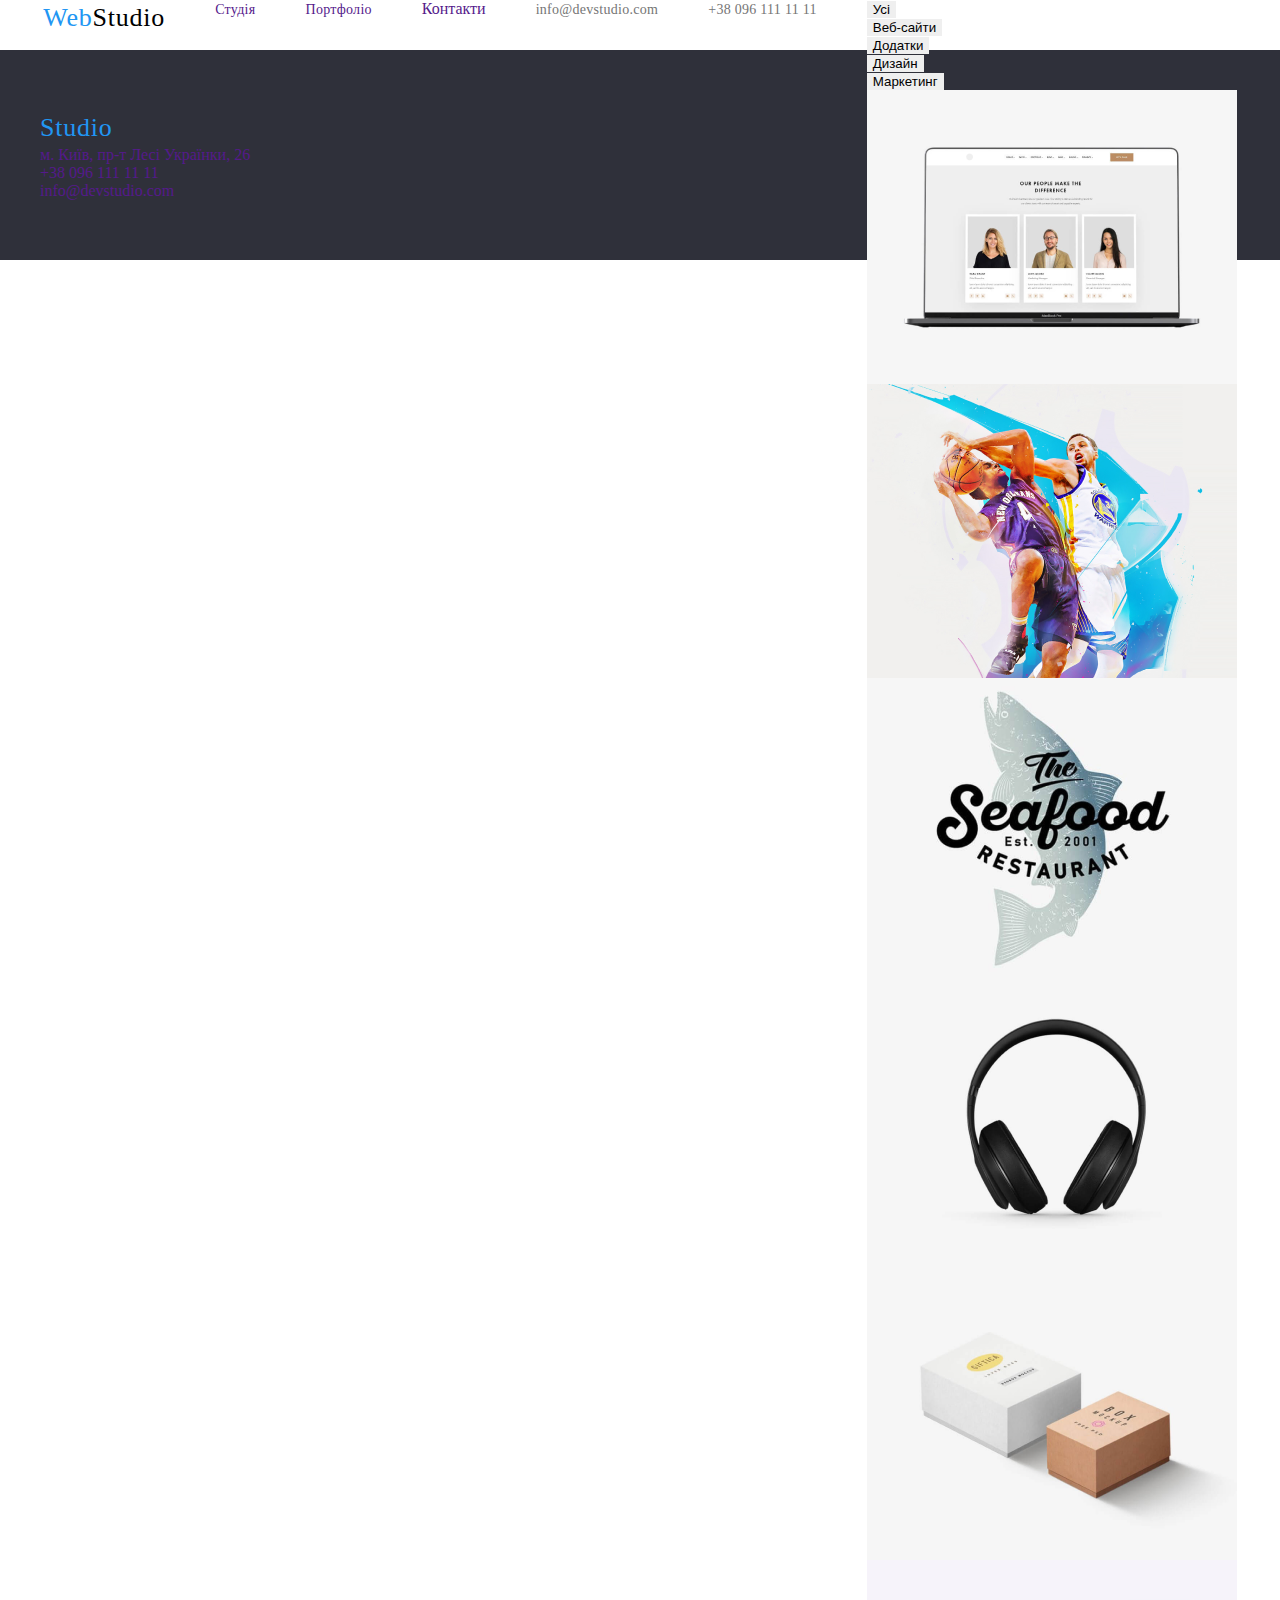
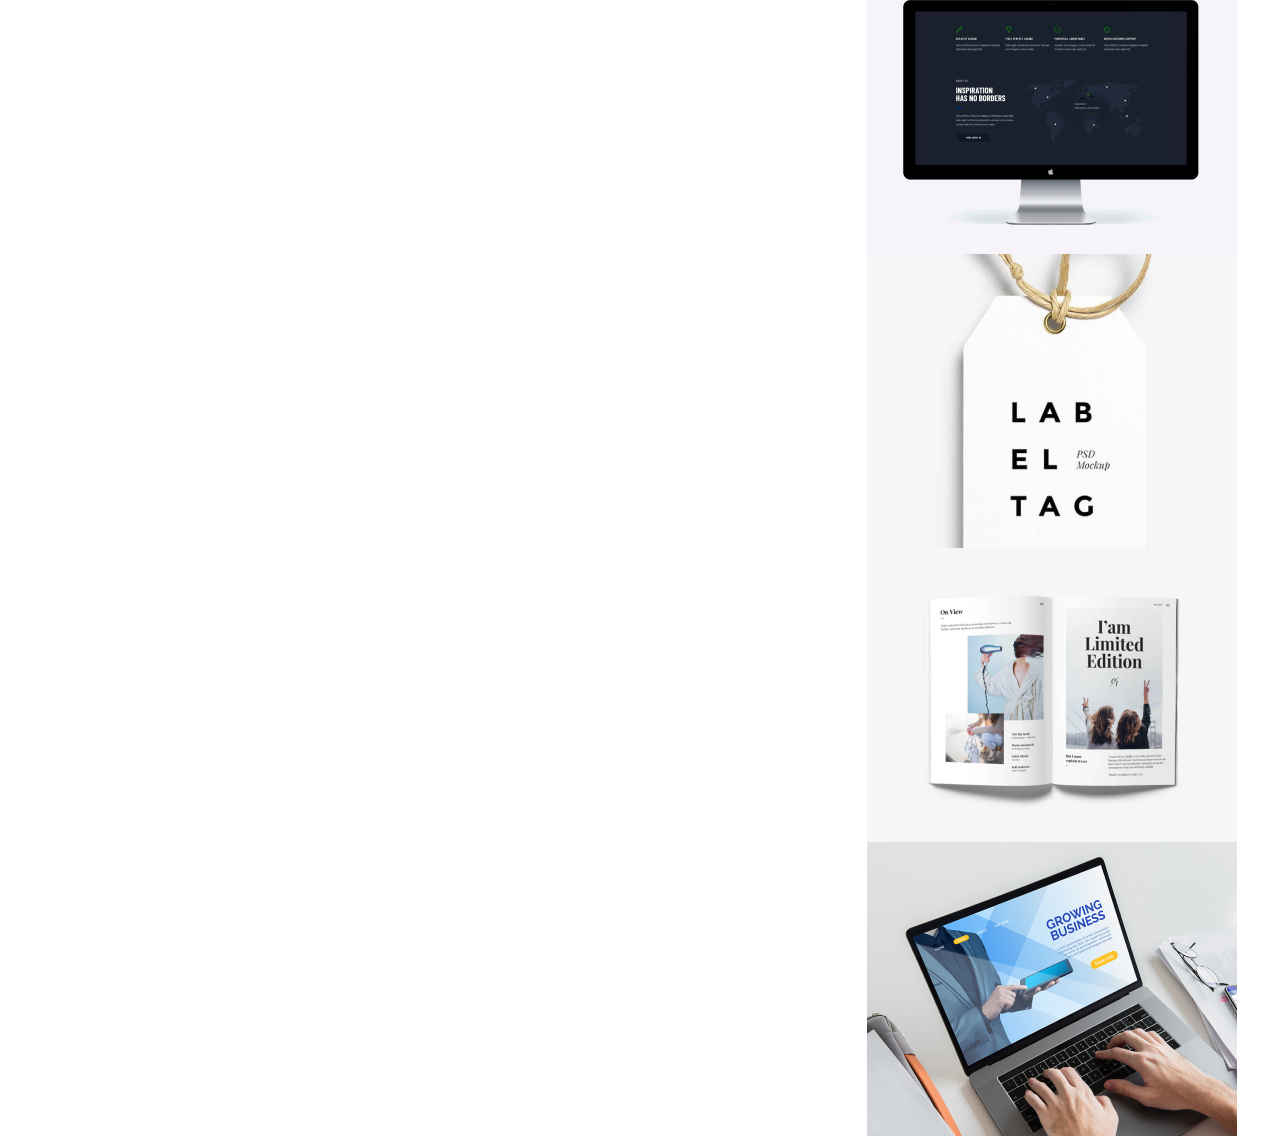
==== portfolio.html @ d5a5fd34 "push" ====
<!DOCTYPE html>
<html lang="en">
<head>
    <meta charset="UTF-8">
    <meta name="viewport" content="width=device-width, initial-scale=1.0">
    <title>Document</title>
    <link rel="stylesheet" href="./reset.css">
    <link rel="stylesheet" href="./style.css">
</head>
<body>
    <header class="header">
        <a class="logo" href="">Web<span class="header-logo">Studio</span></a>
        <nav class="nav">
            <ul class="nav-list">
                <li><a class="nav-list-link" href="">Студія</a></li>
                <li><a class="nav-list-link"href="">Портфоліо</a></li>
                <li><a nav-list-link  href="">Контакти</a></li>
            </ul>
        </nav>
        <ul class="contacts-list" >
            <li><a class="contacts-list-link" href="">info@devstudio.com</a></li>
            <li><a class="contacts-list-link" href="">+38 096 111 11 11</a></li>
    <main>
        <section>
            <ul>
                <li><button>Усі</button></li>
                <li><button>Веб-сайти</button></li>
                <li><button>Додатки</button></li>
                <li><button>Дизайн</button></li>
                <li><button>Маркетинг</button></li>
            </ul>
            <ul>
                <li>
                    <img src="./img (6).png" alt="">
                    <h3></h3>
                    <p></p>
                </li>
                <li>
                    <img src="./img (9).png" alt="">
                    <h3></h3>
                    <p></p>
                </li>
                <li>
                    <img src="./img (10).png" alt="">
                    <h3></h3>
                    <p></p>
                </li>
                <li>
                    <img src="./img (13).png" alt="">
                    <h3></h3>
                    <p></p>
                </li>
                <li>
                    <img src="./img (14).png" alt="">
                    <h3></h3>
                    <p></p>
                </li>
                <li>
                    <img src="./img (16).png" alt="">
                    <h3></h3>
                    <p></p>
                </li>
                <li>
                    <img src="./img (17).png" alt="">
                    <h3></h3>
                    <p></p>
                </li>
                <li>
                    <img src="./img (21).png" alt="">
                    <h3></h3>
                    <p></p>
                </li>
                <li>
                    <img src="./img (27).png" alt="">
                    <h3></h3>
                    <p></p>
                </li>
            </ul>
        </section>
    </main>
    
        </ul>
       </header> 
       <footer class="footer">
        <div class="box">
            <a href="" class="logo"><web><span></span></web> Studio</a>
        <address class="address-list">
            <ul class="address-list">
                <li class="address-list-iteam"><a class="address-list-link" href="">м. Київ, пр-т Лесі Українки, 26</a></li>
                <li   class="address-list-iteam"><a class="address-list-link" href="">+38 096 111 11 11</a></li>
                <li class="address-list-iteam"><a class="address-list-link" href="">info@devstudio.com</a></li>
            </ul>
        </address>
        </div>
       </footer> 
</body>
</html>
---- style.css ----
.logo{ 
    color: #2196F3;
    font-family: Raleway;
font-size: 26px;
font-weight: 700;
line-height: 31px;
letter-spacing: 0.03em;
text-align: left;
}
.header-logo{
   color: black;
}



.nav-list-link{
    font-family: Roboto;
        font-size: 14px;
        font-weight: 500;
        line-height: 16px;
        letter-spacing: 0.02em;
        text-align: left;
}
.contacts-list-link{
    font-family: Roboto;
font-size: 14px;
font-weight: 500;
line-height: 16px;
letter-spacing: 0.02em;
text-align: left;
color: #757575;
}

.contacts-list-link{
    font-family: Roboto;
    font-size: 14px;
    font-weight: 500;
    line-height: 16px;
    letter-spacing: 0.02em;
    text-align: left;
    color: #757575;
} 
    .nav-list-link:hover, .contacts-list-link:hover{
        color: #2196F3;
    } 
    .section-hero-title{
        font-family: Roboto;
        font-size: 44px;
        font-weight: 900;
        line-height: 60px;
        letter-spacing: 0.06em;
        text-align: center;
        color: white;
        max-width: 698px;
        margin: 0 auto;

    }
    .section-hero{
        background: #2F303A;
    }
    .logo{
        font-family: Raleway;
font-size: 26px;
font-weight: 700;
line-height: 31px;
letter-spacing: 0.03em;
text-align: left;

font-family: Oleo Script;
font-size: 26px;
font-weight: 400;
line-height: 36px;
letter-spacing: 0.03em;
text-align: left;

    }
   .header{
    display: flex;
    justify-content: center;
    gap: 50px;
    height: 50px;
   }
   
   .nav-list, .contacts-list {
    display: flex;
    gap: 50px;
   }
   .section-hero{
    padding-top: 200px;
    padding-bottom: 200px;

   }

   .section-hero-btn{
    width: 216px;
    height: 50px;
    border-radius: 4px;
    border: none;
    color:white;
    margin: 0 auto;
    display: block;
    background-color: #2196F3;
   }
   .section-features{
    padding-top: 94px;
    padding-bottom: 94px;
   }
   .features-list{
    justify-content: center;
    display: flex;
   }
   .section-work{
    padding-bottom: 94px;
   }
   .work-list{
    justify-content: center;
    display: flex;
   }
   .section .section-hero-btn{
    font-family: robo;
    font-size: 16px;
    font-weight: 700;
    line-height:30px;
    letter-spacing: 0.6em;
    text-align: center;
    background-color: #2196F3;
    display: block;
    margin: 0 auto;
   }
   .features-list{
    display: flex;
    gap: 30px;
   }
   .section-work{
    padding-bottom: 94px;
   }
   .work-list{
    display: flex;
    gap: 30px;

   }
   .work-title{
    text-align: center;
    margin-top: 50px;
   }
   .work-title{
    text-align: center;
    margin-bottom: 50px;
   }
   .team-list{
   display: flex;
   justify-content: center;
   gap: 30px;
   }
   .footer{
    background-color: #2F303A;
    padding-top: 60px;
    padding-bottom: 60px;
   }
   .box{
    max-width: 1200px;
    margin: 0 auto;
   }
   .logo{
    color: #2196F3;
   }
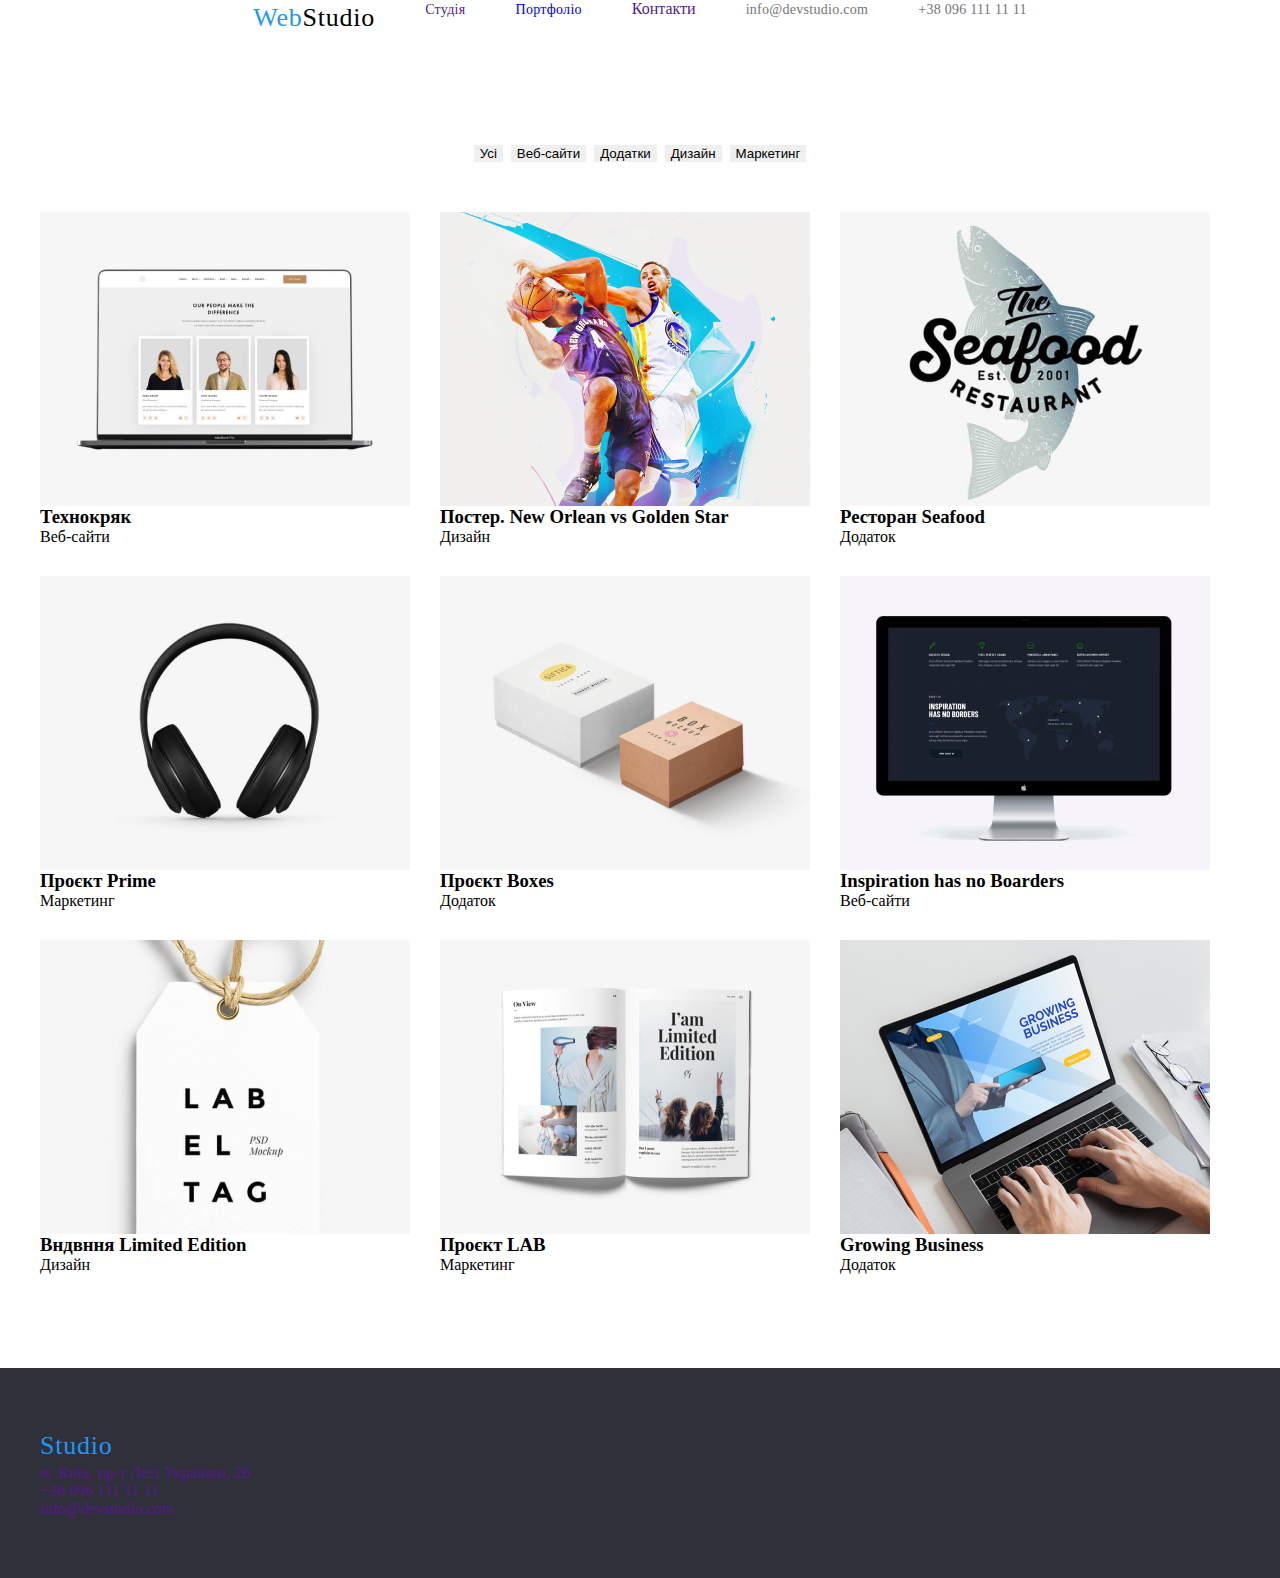
==== commit fdf25ee9: "push" ====
--- a/portfolio.html
+++ b/portfolio.html
@@ -13,74 +13,77 @@
         <nav class="nav">
             <ul class="nav-list">
                 <li><a class="nav-list-link" href="">Студія</a></li>
-                <li><a class="nav-list-link"href="">Портфоліо</a></li>
+                <li><a class="nav-list-link"href="./portfolio.html">Портфоліо</a></li>
                 <li><a nav-list-link  href="">Контакти</a></li>
             </ul>
         </nav>
         <ul class="contacts-list" >
             <li><a class="contacts-list-link" href="">info@devstudio.com</a></li>
             <li><a class="contacts-list-link" href="">+38 096 111 11 11</a></li>
+    
+    
+        </ul>
+       </header> 
     <main>
-        <section>
-            <ul>
-                <li><button>Усі</button></li>
-                <li><button>Веб-сайти</button></li>
-                <li><button>Додатки</button></li>
-                <li><button>Дизайн</button></li>
-                <li><button>Маркетинг</button></li>
+        <section class="portfolio-section">
+            <ul class="buttons-list">
+                <li><button class="btn">Усі</button></li>
+                <li><button class="btn">Веб-сайти</button></li>
+                <li><button class="btn">Додатки</button></li>
+                <li><button class="btn">Дизайн</button></li>
+                <li><button class="btn">Маркетинг</button></li>
             </ul>
-            <ul>
+            <ul class="portfolio-list">
                 <li>
                     <img src="./img (6).png" alt="">
-                    <h3></h3>
-                    <p></p>
+                    <h3>Технокряк</h3>
+                    <p>Веб-сайти</p>
                 </li>
                 <li>
                     <img src="./img (9).png" alt="">
-                    <h3></h3>
-                    <p></p>
+                    <h3>Постер. New Orlean vs Golden Star</h3>
+                    <p>Дизайн</p>
                 </li>
                 <li>
                     <img src="./img (10).png" alt="">
-                    <h3></h3>
-                    <p></p>
+                    <h3>Ресторан Seafood</h3>
+                    <p>Додаток</p>
                 </li>
                 <li>
                     <img src="./img (13).png" alt="">
-                    <h3></h3>
-                    <p></p>
+                    <h3>Проєкт Prime</h3>
+                    <p>Маркетинг</p>
                 </li>
                 <li>
                     <img src="./img (14).png" alt="">
-                    <h3></h3>
-                    <p></p>
+                    <h3>Проєкт Boxes</h3>
+                    <p>Додаток</p>
                 </li>
                 <li>
                     <img src="./img (16).png" alt="">
-                    <h3></h3>
-                    <p></p>
+                    <h3>Inspiration has no Boarders</h3>
+                    <p>Веб-сайти</p>
                 </li>
                 <li>
                     <img src="./img (17).png" alt="">
-                    <h3></h3>
-                    <p></p>
+                    <h3>Вндвння Limited Edition</h3>
+                    <p>Дизайн</p>
                 </li>
                 <li>
                     <img src="./img (21).png" alt="">
-                    <h3></h3>
-                    <p></p>
+                    <h3>Проєкт LAB</h3>
+                    <p>Маркетинг</p>
                 </li>
                 <li>
                     <img src="./img (27).png" alt="">
-                    <h3></h3>
-                    <p></p>
+                    <h3>Growing Business</h3>
+                    <p>Додаток</p>
                 </li>
             </ul>
         </section>
     </main>
     
-        </ul>
-       </header> 
+       
        <footer class="footer">
         <div class="box">
             <a href="" class="logo"><web><span></span></web> Studio</a>
@@ -94,4 +97,5 @@
         </div>
        </footer> 
 </body>
-</html>+</html>
+
--- a/style.css
+++ b/style.css
@@ -164,7 +164,26 @@
    .logo{
     color: #2196F3;
    }
-   
+   .buttons-list{
+    display: flex;
+    justify-content: center;
+    gap: 8px;
+    margin-bottom: 50px;
+   }
+   .portfolio-list{
+    display: flex;
+    flex-wrap: wrap;
+    max-width: 1200px;
+    margin: 0 auto;
+    gap: 30px;
+
+   }
+   .portfolio-section{
+    padding-top: 94px;
+    padding-bottom: 94px;
+   }
+
+
 
   
 
